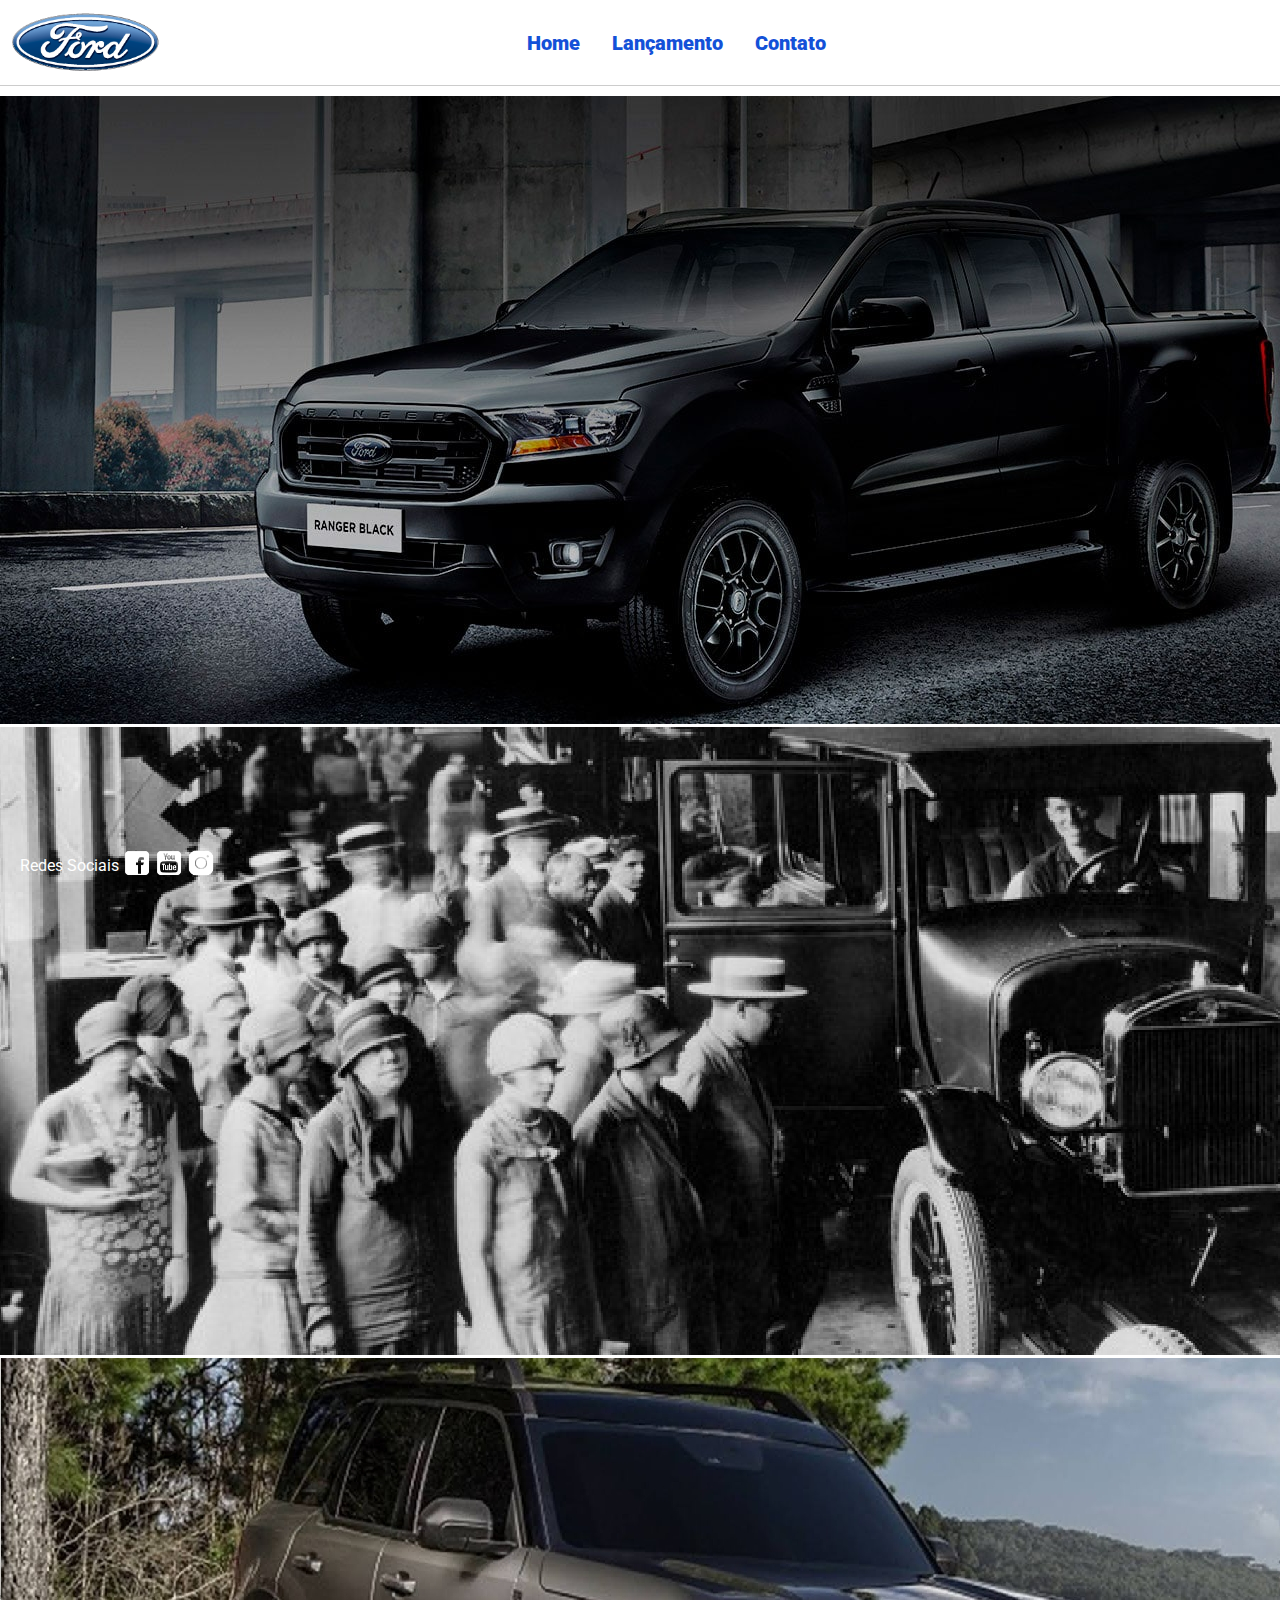
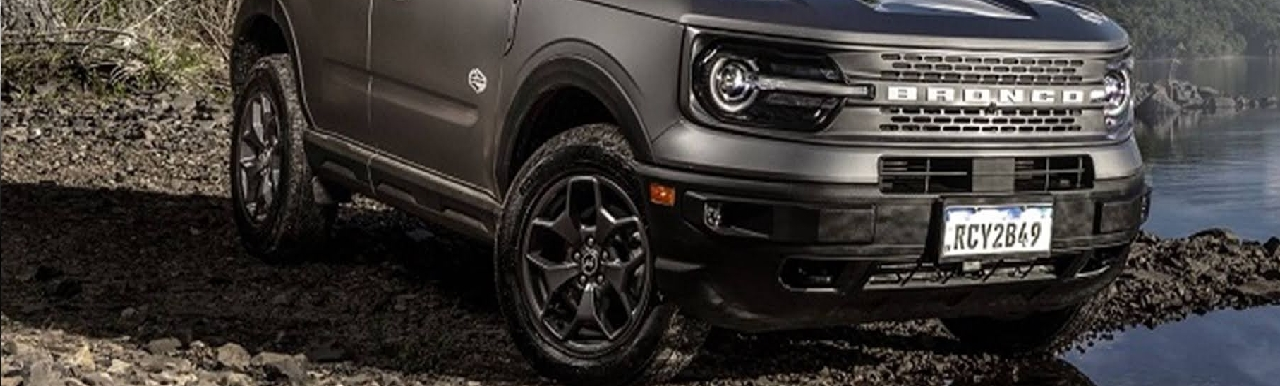
==== index.html @ 1c469214 "save" ====
<!DOCTYPE html>
<html lang="pt-br">
<head>
    <meta charset="UTF-8">
    <meta http-equiv="X-UA-Compatible" content="IE=edge">
    <meta name="viewport" content="width=device-width, initial-scale=1.0">
    <title>Ford</title>    
    <link href="css/reset.css" rel="stylesheet">
    <link href="css/style.css" rel="stylesheet">
    
</head>
<body>
    <header>       
        <div>
            <img src="img/logo-ford-256.png" width="150" class="logo" />
        </div>
        <nav>
            <ul>
                <li>
                    <a href="index.html">Home</a>
                </li>
                <li>
                    <a href="lancamento.html">Lançamento</a>
                </li>
                <li>
                    <a href="contato.html">Contato</a>
                </li>
            </ul>
        </nav>

    </header>
    <main>
        <div id="carousel">

        </div>
        <div id="carousel-title">
        </div>
       
    </main>
    <footer>
        <nav id="social">
            <ul>
                <li><span class="redesociais">Redes Sociais</span></li>
                <li><a href="#" title="Facebook"><img src="img/facebook-50.png"></a></li>
                <li><a href="#" title="YouTube"><img src="img/youtube-squared-50.png"></a></li>
                <li><a href="#" title="Instagram"><img src="img/instagram-logo-50.png"></a></li>
            </ul>
        </nav>
        <div>
           <img src="img/ford-96.png" width="70"  />
        </div>
    </footer> 
    <script src="js/carousel.js"></script>   
</body>
</html>
---- css/style.css ----
@import url('https://fonts.googleapis.com/css2?family=Roboto:wght@300&display=swap');

body {
    background: #FFFFFF;
    height: 100%;
    font-family: 'Roboto', sans-serif;
}

html {
    height: 100%;
}

div#carousel {
    height: 46vh;
    width: 100%;
     max-height: 628px;
    -webkit-transition: all .3s ease-in-out;
    -moz-transition: all .3s ease-in-out;
    transition: all .3s ease-in-out;
}

div#carousel-title a {
    text-decoration: none;
}

div#carousel-title  {
    display: block;
    text-align: center;
    margin-top: 10px;
    margin-bottom: 10px;
    font-weight: bold;
}

header ul {
    text-align: center;
    margin-left: auto;
    margin-right: auto;
    display: block;
}

ul {
	display: inline-block;
}

header {
    background: #FFFFFF;
    border-bottom: 1px solid #ccc;
    margin-bottom: 10px;
    padding: 10px;
}

header div {
    display: inline;
    vertical-align: middle;
}

header nav {
    display: inline-block;
    vertical-align: middle;
    width: 80vw;
}

header nav a {
    color: #1351d8;
    font-size: 20px;
    text-decoration: none;
    font-weight: 900;
    margin-left: 14px;
    margin-right: 14px;
}

header nav a:hover {
    color: #1b357e;
    text-decoration: none;
    font-weight: 900;
}

nav li {
    display: inline;
    list-style: none;
}

main {
    min-height: calc(100% - 167px);
}

nav#social {
    display: inline;
    width: 80%;
}

nav#social ul img {
    width: 28px;
}

span.redesociais {
    color: #ffffff;
    vertical-align: super;
}

footer {
    background: #1B357E;
    padding: 20px;
}

footer div {
    display: inline;
    float: right;
    margin-right: 40px;
}

button:hover {
    background: #1b357e;
}
button {
    background: #1351d8;
    color: #fff;
    border: 0px;
    border-radius: 10px;
}
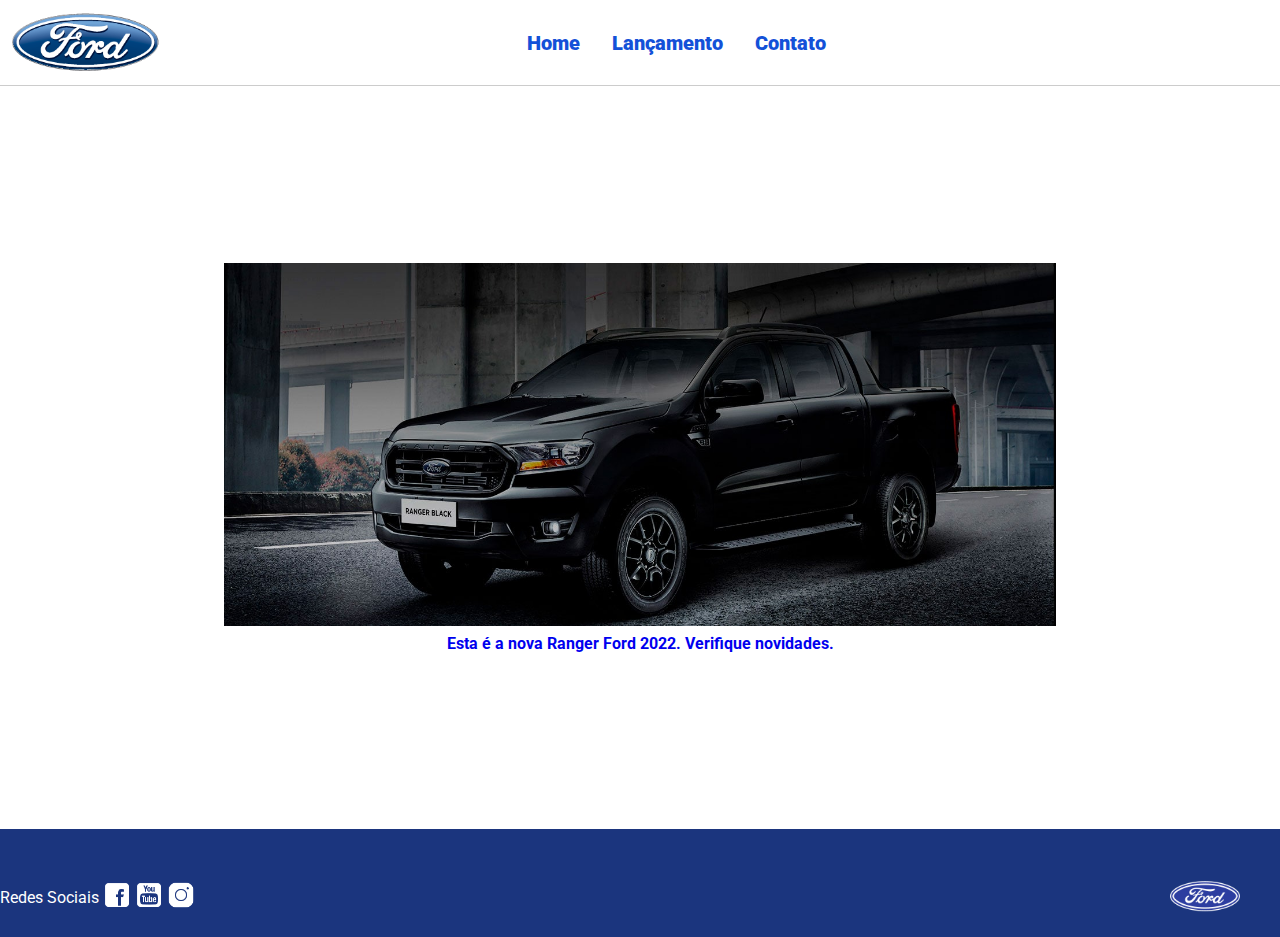
==== commit e828b3b1: "carousel terminado atualização" ====
--- a/index.html
+++ b/index.html
@@ -35,7 +35,7 @@
         </div>
         <div id="carousel-title">
         </div>
-       
+
     </main>
     <footer>
         <nav id="social">
--- a/css/style.css
+++ b/css/style.css
@@ -11,9 +11,12 @@
 }
 
 div#carousel {
-    height: 46vh;
+    display: flex;
+    justify-content: center;
+
+    img{width: 65%; }
     width: 100%;
-     max-height: 628px;
+ 
     -webkit-transition: all .3s ease-in-out;
     -moz-transition: all .3s ease-in-out;
     transition: all .3s ease-in-out;
@@ -82,6 +85,9 @@
 
 main {
     min-height: calc(100% - 167px);
+    display: flex;
+    flex-direction: column;
+    justify-content: center;
 }
 
 nav#social {
@@ -100,7 +106,8 @@
 
 footer {
     background: #1B357E;
-    padding: 20px;
+    padding-top: 4%;
+    padding-bottom: 2%;
 }
 
 footer div {
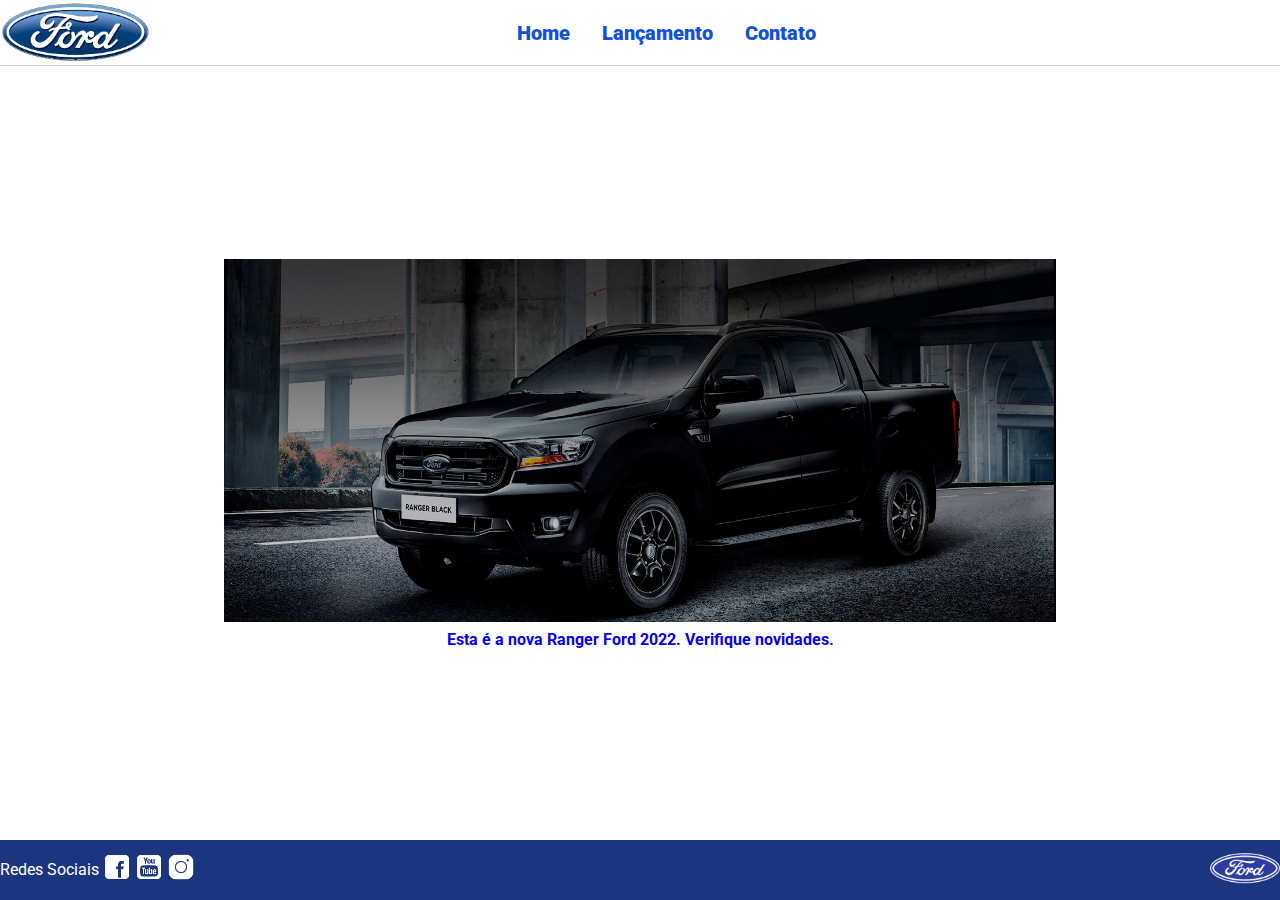
==== commit 7233f2f3: "finalização da responsidade" ====
--- a/index.html
+++ b/index.html
@@ -17,25 +17,26 @@
         <nav>
             <ul>
                 <li>
-                    <a href="index.html">Home</a>
+                    <a class="textoHeader" href="index.html">Home</a>
                 </li>
                 <li>
-                    <a href="lancamento.html">Lançamento</a>
+                    <a class="textoHeader" href="lancamento.html">Lançamento</a>
                 </li>
                 <li>
-                    <a href="contato.html">Contato</a>
+                    <a class="textoHeader" href="contato.html">Contato</a>
                 </li>
             </ul>
         </nav>
 
     </header>
-    <main>
-        <div id="carousel">
+    <main >
+      
+            <div id="carousel">
 
-        </div>
-        <div id="carousel-title">
-        </div>
-
+            </div>
+            <div id="carousel-title">
+            </div>
+        
     </main>
     <footer>
         <nav id="social">
--- a/css/style.css
+++ b/css/style.css
@@ -2,8 +2,15 @@
 
 body {
     background: #FFFFFF;
-    height: 100%;
+    min-height: 100dvh;
+    max-height: 100dvh;
+    min-width: 100%;
+    max-width: 100%;
+    align-items: center;
     font-family: 'Roboto', sans-serif;
+    display: flex;
+    flex-direction: column;
+    box-sizing: border-box;
 }
 
 html {
@@ -14,12 +21,13 @@
     display: flex;
     justify-content: center;
 
-    img{width: 65%; }
+    
     width: 100%;
  
     -webkit-transition: all .3s ease-in-out;
     -moz-transition: all .3s ease-in-out;
     transition: all .3s ease-in-out;
+    img{width: 65%; }
 }
 
 div#carousel-title a {
@@ -43,13 +51,15 @@
 
 ul {
 	display: inline-block;
+   
 }
 
 header {
+    width: 100%;
     background: #FFFFFF;
     border-bottom: 1px solid #ccc;
     margin-bottom: 10px;
-    padding: 10px;
+
 }
 
 header div {
@@ -81,13 +91,18 @@
 nav li {
     display: inline;
     list-style: none;
+    
 }
 
 main {
-    min-height: calc(100% - 167px);
-    display: flex;
+  
+    flex: 1;
+    width: 100%;
+    
+   display: flex;
+   justify-content: center;
     flex-direction: column;
-    justify-content: center;
+    align-items: center;
 }
 
 nav#social {
@@ -106,14 +121,16 @@
 
 footer {
     background: #1B357E;
-    padding-top: 4%;
-    padding-bottom: 2%;
+    padding-top: 1%;
+    padding-bottom: 1%;
+    width: 100%;
 }
 
 footer div {
     display: inline;
     float: right;
-    margin-right: 40px;
+ 
+    
 }
 
 button:hover {
@@ -125,3 +142,24 @@
     border: 0px;
     border-radius: 10px;
 }
+
+
+.botoes{
+
+    display: flex;
+    justify-content: center;
+}
+
+
+.botaoRetroceder{
+    display: flex;
+     
+}
+
+
+
+.mainIndex{
+  height: 100%;
+}
+
+
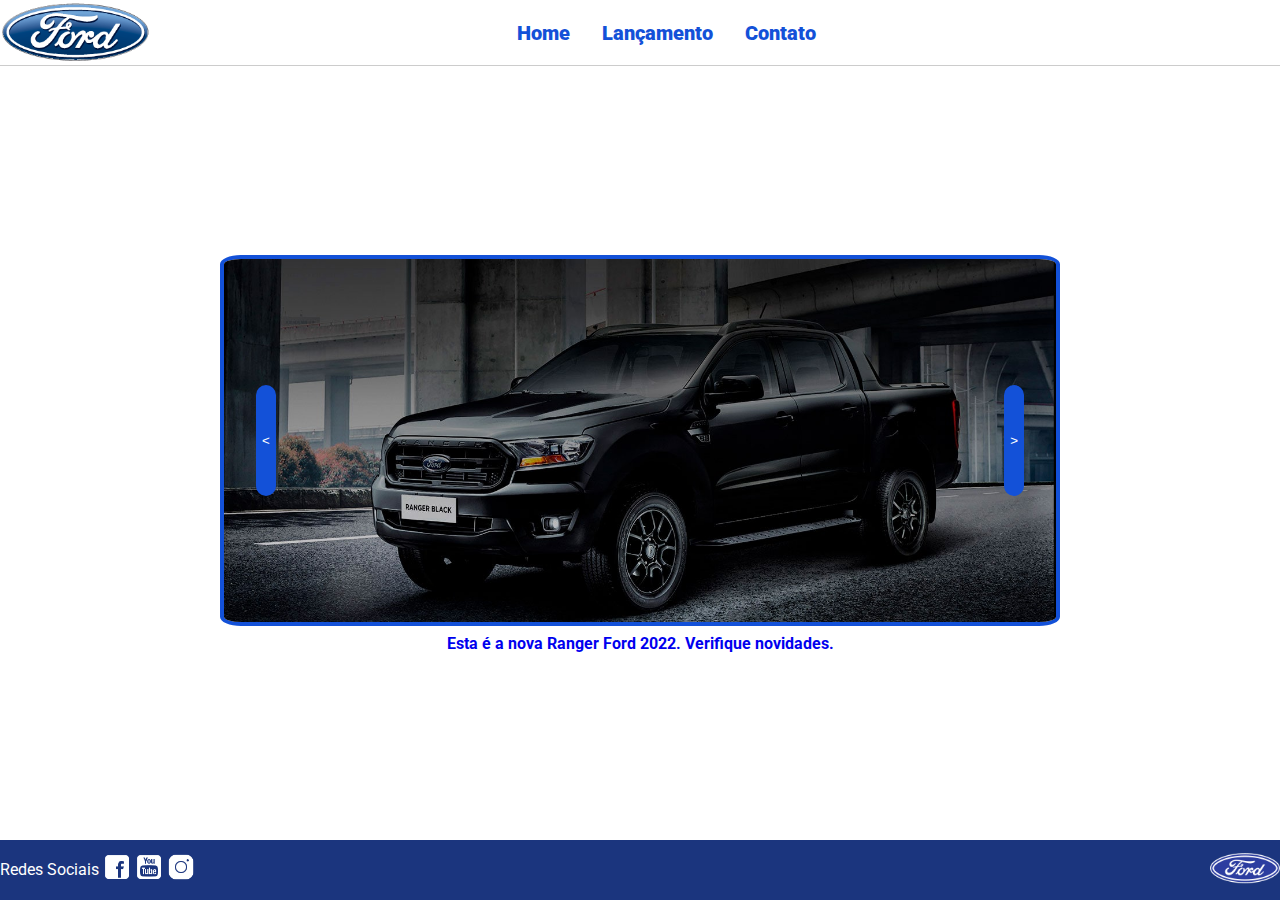
==== commit 5bafee0e: "melhorar" ====
--- a/index.html
+++ b/index.html
@@ -30,13 +30,17 @@
 
     </header>
     <main >
-      
+       
             <div id="carousel">
+                <button id="avancar">></button>
+                <button id="voltar"><</button>
 
             </div>
             <div id="carousel-title">
             </div>
-        
+            
+           
+      
     </main>
     <footer>
         <nav id="social">
--- a/css/style.css
+++ b/css/style.css
@@ -20,14 +20,14 @@
 div#carousel {
     display: flex;
     justify-content: center;
-
+    position: relative;
     
     width: 100%;
  
     -webkit-transition: all .3s ease-in-out;
     -moz-transition: all .3s ease-in-out;
     transition: all .3s ease-in-out;
-    img{width: 65%; }
+    img{width: 65%; border-radius: 2.5%; border: #1351d8 solid 4px;}
 }
 
 div#carousel-title a {
@@ -143,23 +143,17 @@
     border-radius: 10px;
 }
 
-
-.botoes{
-
-    display: flex;
-    justify-content: center;
+#avancar{
+    position: absolute;
+    right: 20%;
+    bottom: 35%;
+    height: 30%;
+}
+#voltar{
+position: absolute;
+left: 20%;
+bottom: 35%;
+height: 30%;
 }
 
 
-.botaoRetroceder{
-    display: flex;
-     
-}
-
-
-
-.mainIndex{
-  height: 100%;
-}
-
-
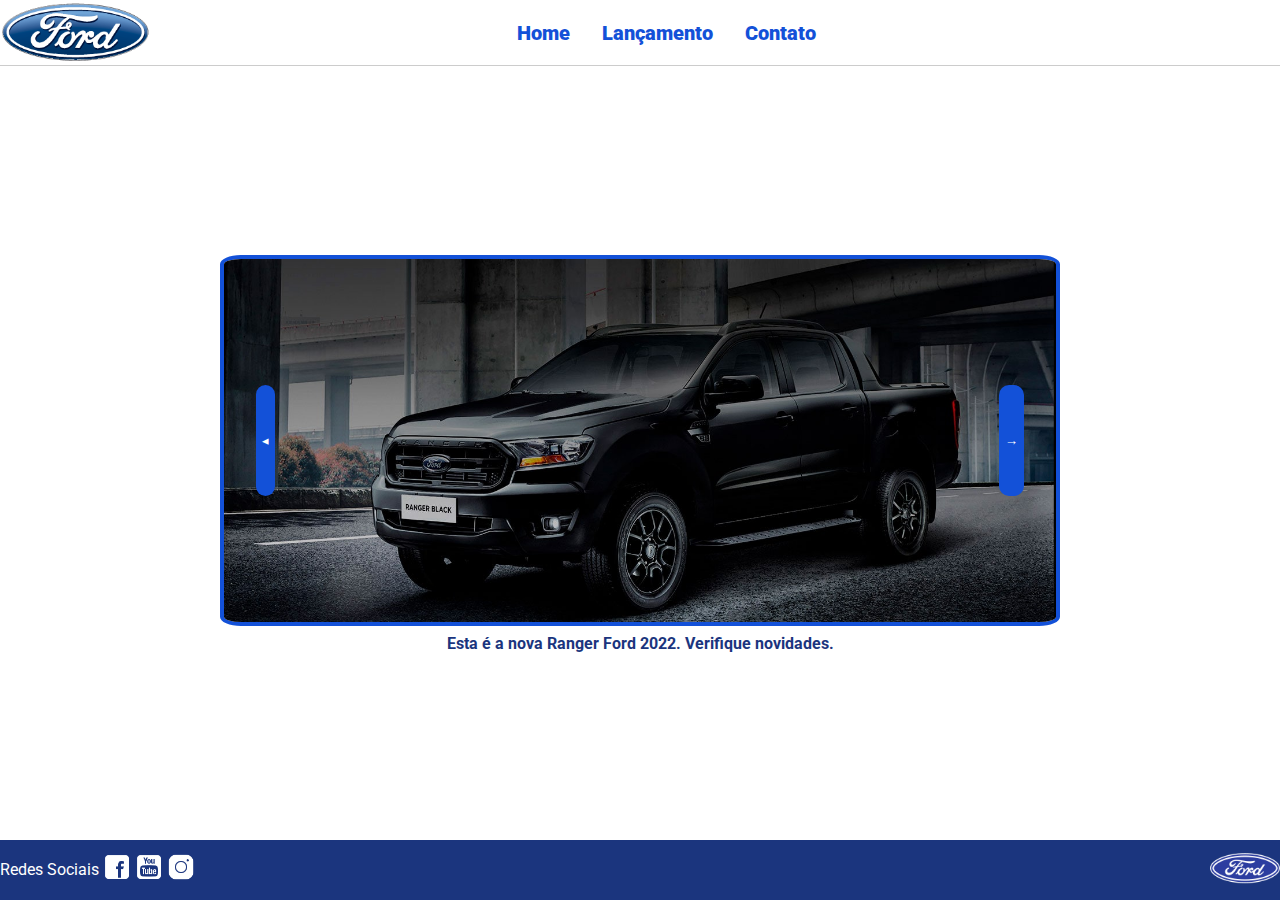
==== commit 086550a7: "mudança do css" ====
--- a/index.html
+++ b/index.html
@@ -32,8 +32,8 @@
     <main >
        
             <div id="carousel">
-                <button id="avancar">></button>
-                <button id="voltar"><</button>
+                <button id="avancar" >&#8594;</button>
+                <button id="voltar" >&#9666</button>
 
             </div>
             <div id="carousel-title">
--- a/css/style.css
+++ b/css/style.css
@@ -157,3 +157,7 @@
 }
 
 
+a{
+color: #1B357E;
+}
+
